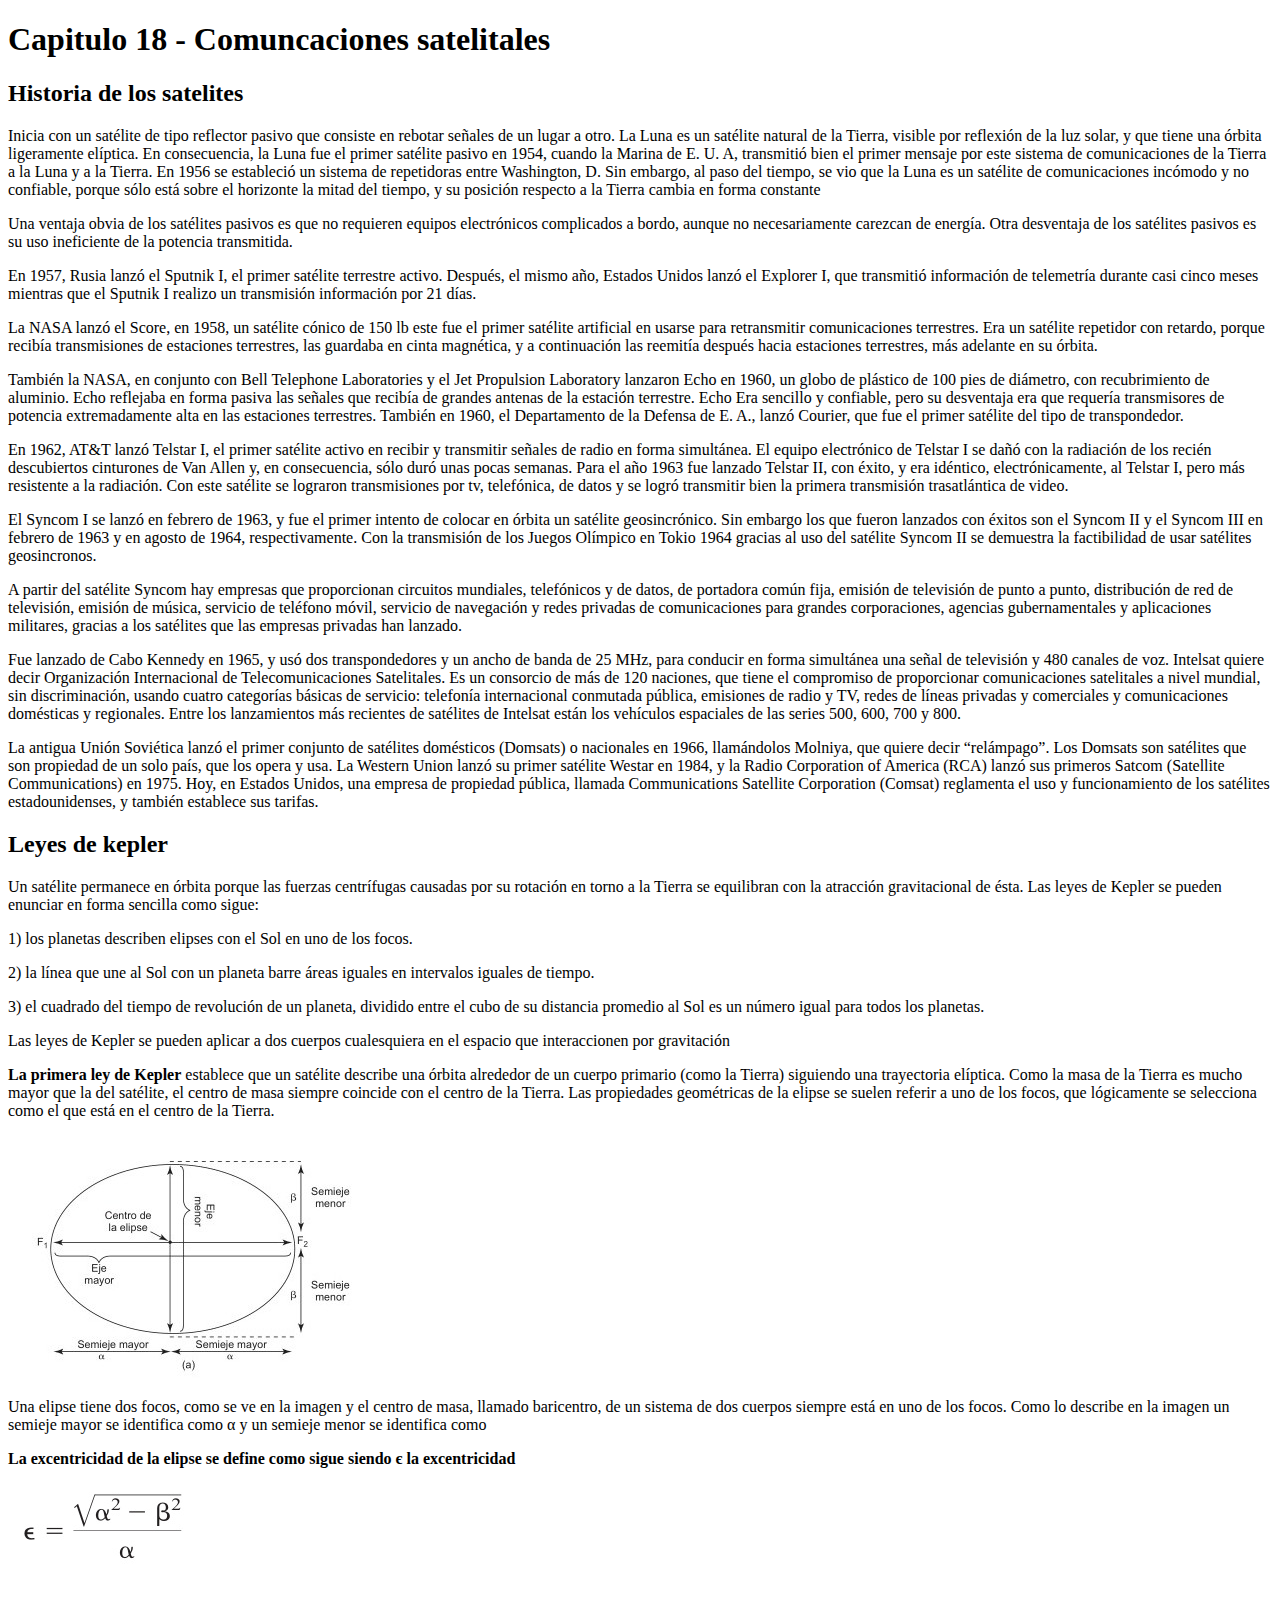
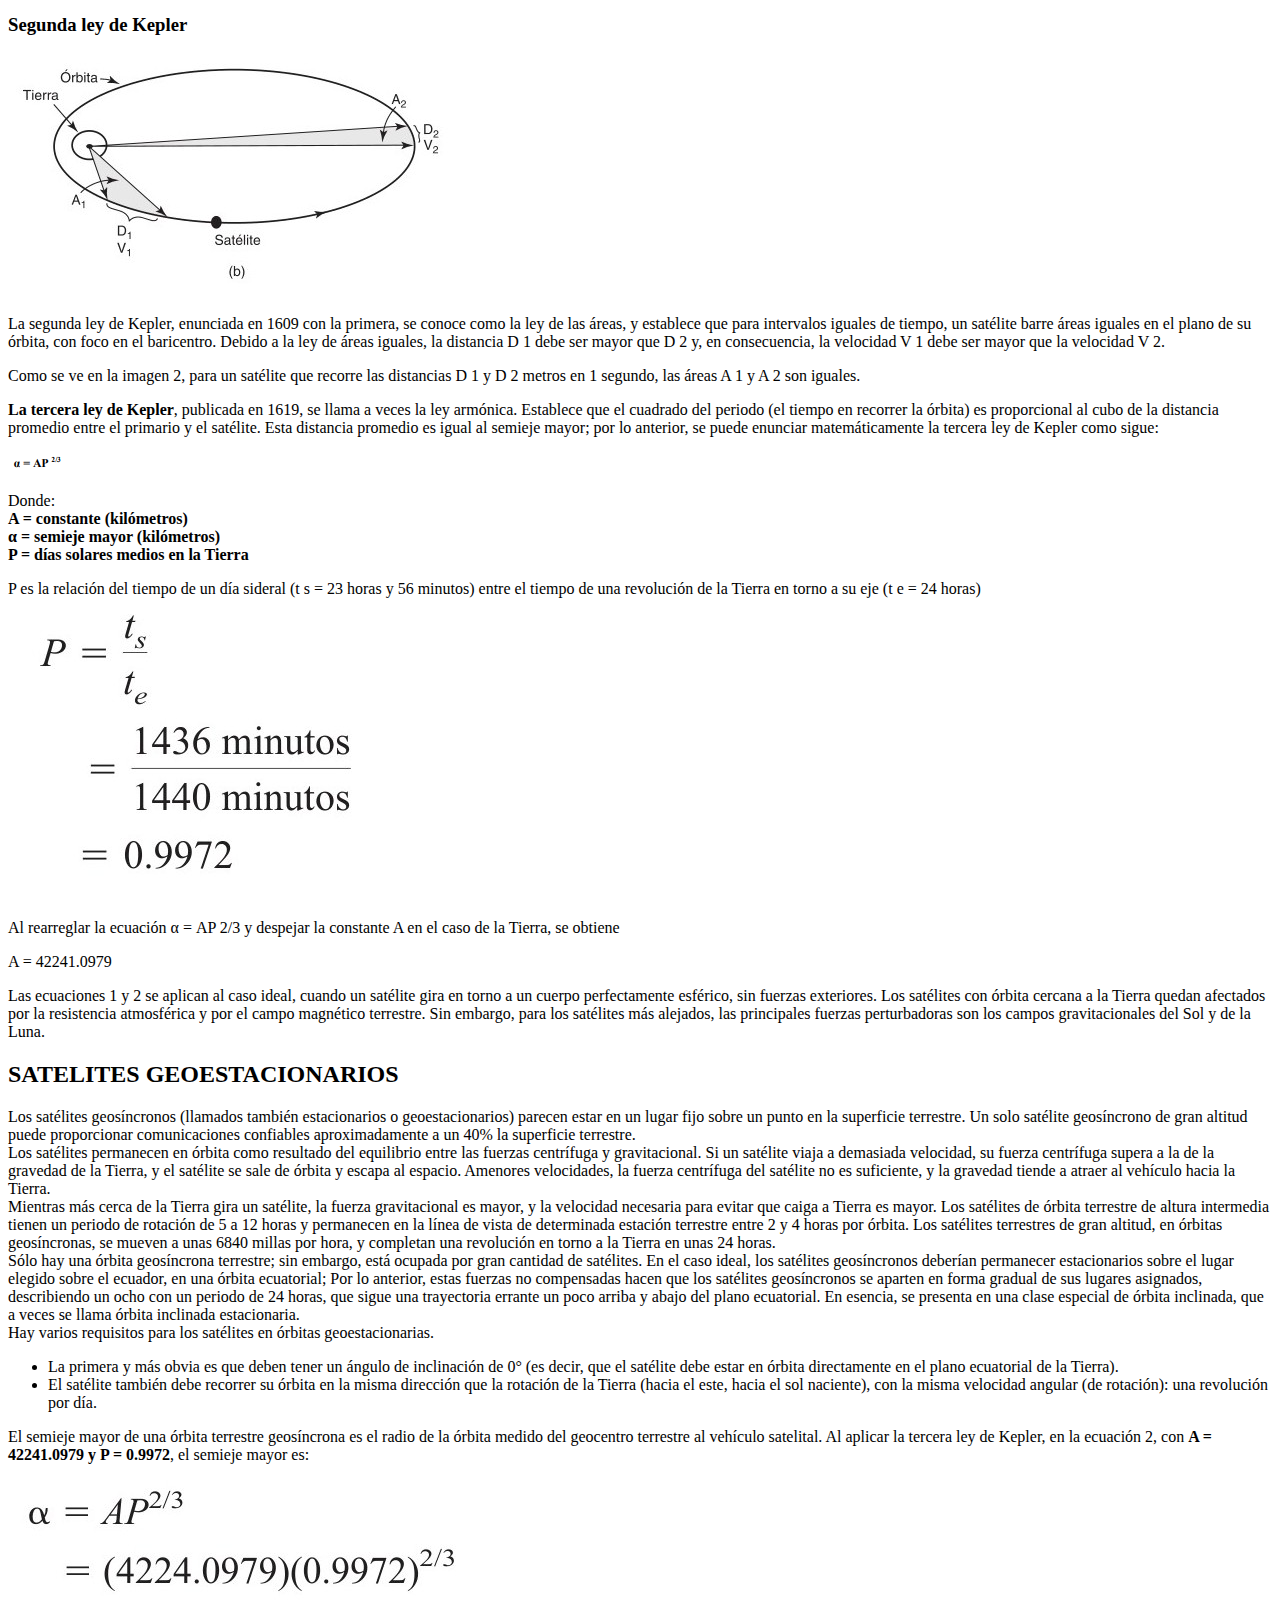
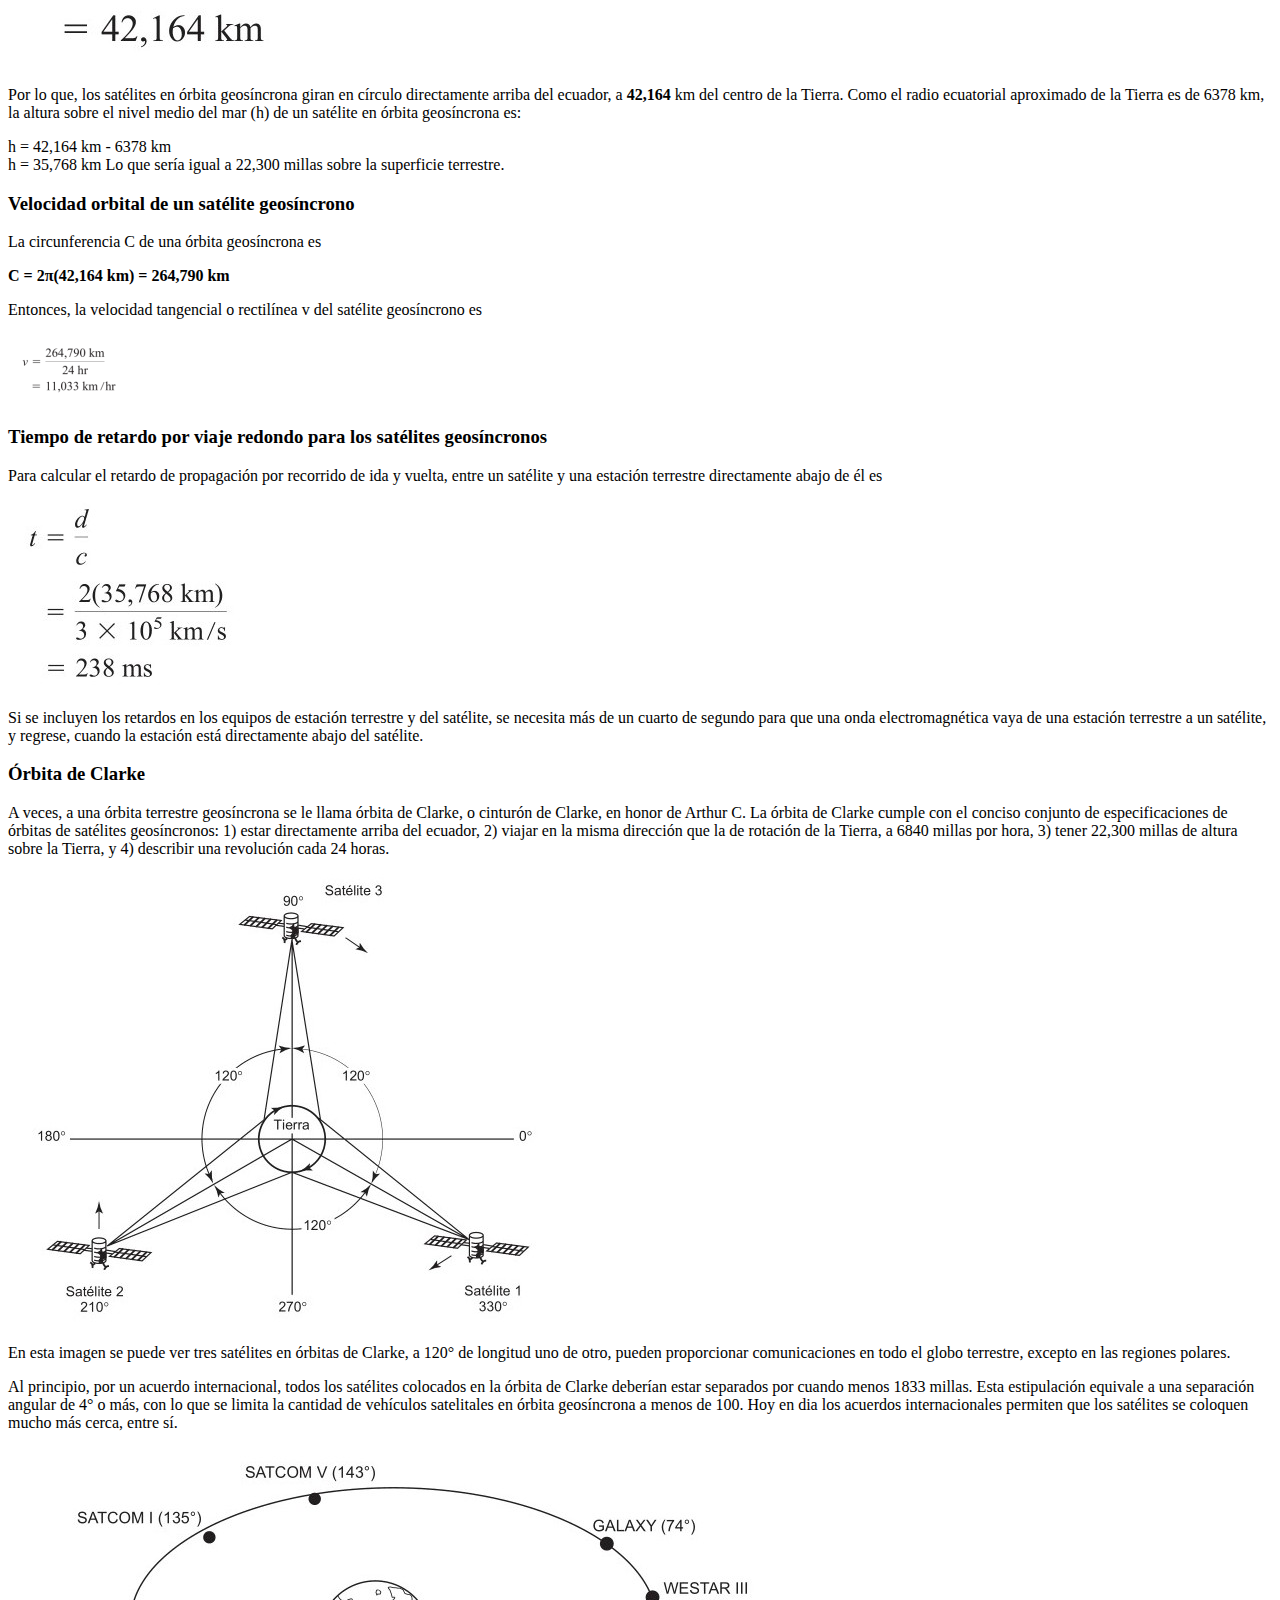
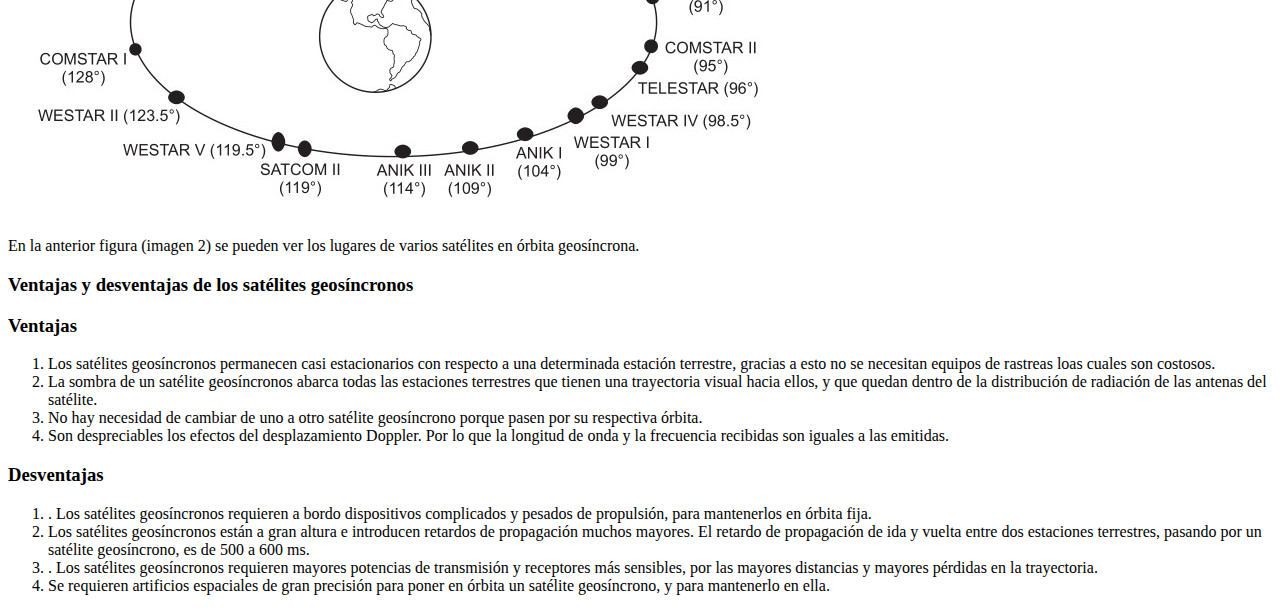
==== cap18.html @ 51e92fa7 "first commit" ====
<!DOCTYPE html>
<html>
<head>
	<meta charset="utf-8">
	<title>Capitulo 18</title>
</head>
<body>
	<div class="contenido">
		<h1>Capitulo 18 - Comuncaciones satelitales</h1>


		<div id="historia-satelites">
			<h2>Historia de los satelites</h2>
			<p>Inicia con un satélite de tipo reflector pasivo que consiste en rebotar señales de un lugar a
otro. La Luna es un satélite natural de la Tierra, visible por reflexión de la luz solar, y que
tiene una órbita ligeramente elíptica. En consecuencia, la Luna fue el primer satélite pasivo
en 1954, cuando la Marina de E. U. A, transmitió bien el primer mensaje por este sistema
de comunicaciones de la Tierra a la Luna y a la Tierra. En 1956 se estableció un sistema de
repetidoras entre Washington, D. Sin embargo, al paso del tiempo, se vio que la Luna es un
satélite de comunicaciones incómodo y no confiable, porque sólo está sobre el horizonte la
mitad del tiempo, y su posición respecto a la Tierra cambia en forma constante</p>
		<p>
			Una ventaja obvia de los satélites pasivos es que no requieren equipos electrónicos
complicados a bordo, aunque no necesariamente carezcan de energía. Otra desventaja de
los satélites pasivos es su uso ineficiente de la potencia transmitida.
		</p>

		<p>
			En 1957, Rusia lanzó el Sputnik I, el primer satélite terrestre activo. Después, el mismo
año, Estados Unidos lanzó el Explorer I, que transmitió información de telemetría durante
casi cinco meses mientras que el Sputnik I realizo un transmisión información por 21 días.

		</p>

		<p>
			La NASA lanzó el Score, en 1958, un satélite cónico de 150 lb este fue el primer satélite
artificial en usarse para retransmitir comunicaciones terrestres. Era un satélite repetidor con
retardo, porque recibía transmisiones de estaciones terrestres, las guardaba en cinta
magnética, y a continuación las reemitía después hacia estaciones terrestres, más adelante
en su órbita.
		</p>

		<p>También la NASA, en conjunto con Bell Telephone Laboratories y el Jet Propulsion
Laboratory lanzaron Echo en 1960, un globo de plástico de 100 pies de diámetro, con
recubrimiento de aluminio. Echo reflejaba en forma pasiva las señales que recibía de
grandes antenas de la estación terrestre. Echo Era sencillo y confiable, pero su desventaja
era que requería transmisores de potencia extremadamente alta en las estaciones terrestres.
También en 1960, el Departamento de la Defensa de E. A., lanzó Courier, que fue el primer
satélite del tipo de transpondedor.
</p>

	<p>
		En 1962, AT&T lanzó Telstar I, el primer satélite activo en recibir y transmitir señales de
radio en forma simultánea. El equipo electrónico de Telstar I se dañó con la radiación de
los recién descubiertos cinturones de Van Allen y, en consecuencia, sólo duró unas pocas
semanas. Para el año 1963 fue lanzado Telstar II, con éxito, y era idéntico,
electrónicamente, al Telstar I, pero más resistente a la radiación. Con este satélite se
lograron transmisiones por tv, telefónica, de datos y se logró transmitir bien la primera
transmisión trasatlántica de video. 
	</p>


	<p>
		El Syncom I se lanzó en febrero de 1963, y fue el primer intento de colocar en órbita un
satélite geosincrónico. Sin embargo los que fueron lanzados con éxitos son el Syncom II y
el Syncom III en febrero de 1963 y en agosto de 1964, respectivamente. Con la transmisión
de los Juegos Olímpico en Tokio 1964 gracias al uso del satélite Syncom II se demuestra la
factibilidad de usar satélites geosincronos.

	</p>

	<p>
		A partir del satélite Syncom hay empresas que proporcionan circuitos mundiales,
telefónicos y de datos, de portadora común fija, emisión de televisión de punto a punto,
distribución de red de televisión, emisión de música, servicio de teléfono móvil, servicio de
navegación y redes privadas de comunicaciones para grandes corporaciones, agencias
gubernamentales y aplicaciones militares, gracias a los satélites que las empresas privadas
han lanzado.

	</p>

	<p>Fue lanzado de Cabo Kennedy en 1965, y usó dos transpondedores y un ancho de banda de
25 MHz, para conducir en forma simultánea una señal de televisión y 480 canales de voz.
Intelsat quiere decir Organización Internacional de Telecomunicaciones Satelitales. Es un
consorcio de más de 120 naciones, que tiene el compromiso de proporcionar
comunicaciones satelitales a nivel mundial, sin discriminación, usando cuatro categorías
básicas de servicio: telefonía internacional conmutada pública, emisiones de radio y TV,
redes de líneas privadas y comerciales y comunicaciones domésticas y regionales. Entre los
lanzamientos más recientes de satélites de Intelsat están los vehículos espaciales de las
series 500, 600, 700 y 800.</p>
		<p>
			La antigua Unión Soviética lanzó el primer conjunto de satélites domésticos (Domsats) o
nacionales en 1966, llamándolos Molniya, que quiere decir “relámpago”. Los Domsats son
satélites que son propiedad de un solo país, que los opera y usa. La Western Union lanzó su
primer satélite Westar en 1984, y la Radio Corporation of America (RCA) lanzó sus
primeros Satcom (Satellite Communications) en 1975. Hoy, en Estados Unidos, una
empresa de propiedad pública, llamada Communications Satellite Corporation (Comsat)
reglamenta el uso y funcionamiento de los satélites estadounidenses, y también establece
sus tarifas.
		</p>
		</div>
		<div id="leyes-de-kepler">
			<h2>Leyes de kepler</h2>

			<p>Un satélite permanece en órbita porque las fuerzas centrífugas causadas por su rotación
en torno a la Tierra se equilibran con la atracción gravitacional de ésta. Las leyes de
Kepler se pueden enunciar en forma sencilla como sigue: </p>
		<p>1) los planetas describen elipses con el Sol en uno de los focos.
</p>
		<p>2) la línea que une al Sol con un planeta barre áreas iguales en intervalos iguales de
tiempo.
</p>
		<p>3) el cuadrado del tiempo de revolución de un planeta, dividido entre el cubo de su
distancia promedio al Sol es un número igual para todos los planetas.</p>
<p>Las leyes de Kepler se pueden aplicar a dos cuerpos cualesquiera en el espacio que
interaccionen por gravitación</p>

<p><strong>La primera ley de Kepler</strong> establece que un satélite describe una órbita alrededor de un
cuerpo primario (como la Tierra) siguiendo una trayectoria elíptica. Como la masa de la
Tierra es mucho mayor que la del satélite, el centro de masa siempre coincide con el
centro de la Tierra. Las propiedades geométricas de la elipse se suelen referir a uno de
los focos, que lógicamente se selecciona como el que está en el centro de la Tierra.
</p>
		
		<img src="img/cap18/cap18-imagen1.jpg">

		<p>Una elipse tiene dos focos, como se ve en la imagen y el centro de masa, llamado baricentro, de
un sistema de dos cuerpos siempre está en uno de los focos.
Como lo describe en la imagen un semieje mayor se identifica como α y un semieje menor se
identifica como 
</p>

		<p><strong>La excentricidad de la elipse se define como sigue siendo є la excentricidad</strong></p>

		<img src="img/cap18/cap18-ecuacion1.jpg">


		<h3>Segunda ley de Kepler</h3>

		<img src="img/cap18/cap18-imagen2.jpg">

		<p>La segunda ley de Kepler, enunciada en 1609 con la primera, se conoce como la ley de las áreas, y
establece que para intervalos iguales de tiempo, un satélite barre áreas iguales en el plano de su
órbita, con foco en el baricentro. Debido a la ley de áreas iguales, la distancia D 1 debe ser mayor
que D 2 y, en consecuencia, la velocidad V 1 debe ser mayor que la velocidad V 2.</p>

		<p>Como se ve en la imagen 2, para un satélite que recorre las distancias D 1 y D 2 metros en 1
segundo, las áreas A 1 y A 2 son iguales.</p>

<p><strong>La tercera ley de Kepler</strong>, publicada en 1619, se llama a veces la ley armónica. Establece que el
cuadrado del periodo (el tiempo en recorrer la órbita) es proporcional al cubo de la distancia
promedio entre el primario y el satélite. Esta distancia promedio es igual al semieje mayor; por lo
anterior, se puede enunciar matemáticamente la tercera ley de Kepler como sigue:</p>

<img src="img/cap18/cap18extra.png">

		<p>
			Donde:
			<br>
			<strong>A = constante (kilómetros)</strong>
			<br>
			<strong>α = semieje mayor (kilómetros)</strong>
			<br>
			<strong>P = días solares medios en la Tierra
</strong>
		</p>

		<p>P es la relación del tiempo de un día sideral (t s = 23 horas y 56 minutos) entre el tiempo de una
revolución de la Tierra en torno a su eje (t e = 24 horas)
</p>

		<img src="img/cap18/cap18-ecuacion-2.jpg">

		<p>Al rearreglar la ecuación α = AP 2/3 y despejar la constante A en el caso de la Tierra, se obtiene</p>
		<p>A = 42241.0979</p>
		<p>Las ecuaciones 1 y 2 se aplican al caso ideal, cuando un satélite gira en torno a un cuerpo
perfectamente esférico, sin fuerzas exteriores. Los satélites con órbita cercana a la Tierra quedan
afectados por la resistencia atmosférica y por el campo magnético terrestre. Sin embargo, para los
satélites más alejados, las principales fuerzas perturbadoras son los campos gravitacionales del Sol
y de la Luna.
</p>
		</div>

		<div id="satelites-geo">
			<h2>SATELITES GEOESTACIONARIOS</h2>

			<p>Los satélites geosíncronos (llamados también estacionarios o geoestacionarios) parecen
estar en un lugar fijo sobre un punto en la superficie terrestre.  Un solo satélite
geosíncrono de gran altitud puede proporcionar comunicaciones confiables
aproximadamente a un 40% la superficie terrestre.<br>	
Los satélites permanecen en órbita como resultado del equilibrio entre las fuerzas
centrífuga y gravitacional. Si un satélite viaja a demasiada velocidad, su fuerza
centrífuga supera a la de la gravedad de la Tierra, y el satélite se sale de órbita y escapa
al espacio. Amenores velocidades, la fuerza centrífuga del satélite no es suficiente, y la
gravedad tiende a atraer al vehículo hacia la Tierra. <br>
Mientras más cerca de la Tierra gira un satélite, la fuerza gravitacional es mayor, y la
velocidad necesaria para evitar que caiga a Tierra es mayor. Los satélites de órbita
terrestre de altura intermedia tienen un periodo de rotación de 5 a 12 horas y
permanecen en la línea de vista de determinada estación terrestre entre 2 y 4 horas por
órbita. Los satélites terrestres de gran altitud, en órbitas geosíncronas, se mueven a unas
6840 millas por hora, y completan una revolución en torno a la Tierra en unas 24 horas.
<br>

Sólo hay una órbita geosíncrona terrestre; sin embargo, está ocupada por gran cantidad de
satélites. En el caso ideal, los satélites geosíncronos deberían permanecer estacionarios
sobre el lugar elegido sobre el ecuador, en una órbita ecuatorial; Por lo anterior, estas
fuerzas no compensadas hacen que los satélites geosíncronos se aparten en forma gradual
de sus lugares asignados, describiendo un ocho con un periodo de 24 horas, que sigue una
trayectoria errante un poco arriba y abajo del plano ecuatorial. En esencia, se presenta en
una clase especial de órbita inclinada, que a veces se llama órbita inclinada estacionaria.
<br>Hay varios requisitos para los satélites en órbitas geoestacionarias. 
</p>

		<ul>
			<li>La primera y más obvia es que deben tener un ángulo de inclinación de 0° (es decir,
que el satélite debe estar en órbita directamente en el plano ecuatorial de la Tierra). </li>
<li>El satélite también debe recorrer su órbita en la misma dirección que la rotación de
la Tierra (hacia el este, hacia el sol naciente), con la misma velocidad angular (de
rotación): una revolución por día.
</li>
		</ul>

		<p>El semieje mayor de una órbita terrestre geosíncrona es el radio de la órbita medido del
geocentro terrestre al vehículo satelital. Al aplicar la tercera ley de Kepler, en la ecuación 2,
con <strong>A = 42241.0979 y P = 0.9972</strong>, el semieje mayor es:
</p>

		<img src="img/cap18/cap18-ecuacion 3.jpg">

		<p>Por lo que, los satélites en órbita geosíncrona giran en círculo directamente arriba del
ecuador, a <strong> 42,164</strong> km del centro de la Tierra. Como el radio ecuatorial aproximado de la
Tierra es de 6378 km, la altura sobre el nivel medio del mar (h) de un satélite en órbita
geosíncrona es:
</p>

<p>h = 42,164 km - 6378 km <br>
h = 35,768 km Lo que sería igual a 22,300 millas sobre la superficie terrestre.</p>


	<h3>Velocidad orbital de un satélite geosíncrono
</h3>
<p>La circunferencia C de una órbita geosíncrona es</p>
<p><strong>C = 2π(42,164 km)
= 264,790 km</strong></p>

<p>Entonces, la velocidad tangencial o rectilínea v del satélite geosíncrono es</p>
	<img src="img/cap18/extra2.png">

		<h3>Tiempo de retardo por viaje redondo para los satélites geosíncronos</h3>

		<p>
			Para calcular el retardo de propagación por recorrido de ida y vuelta, entre un satélite y
una estación terrestre directamente abajo de él es
		</p>

		<img src="img/cap18/cap18-ecuacion 5.jpg">

		<p>Si se incluyen los retardos en los equipos de estación terrestre y del satélite, se
necesita más de un cuarto de segundo para que una onda electromagnética vaya de
una estación terrestre a un satélite, y regrese, cuando la estación está directamente
abajo del satélite.
</p>

<h3>Órbita de Clarke</h3>

<p>A veces, a una órbita terrestre geosíncrona se le llama órbita de Clarke, o cinturón
de Clarke, en honor de Arthur C. La órbita de Clarke cumple con el conciso
conjunto de especificaciones de órbitas de satélites geosíncronos: 1) estar
directamente arriba del ecuador, 2) viajar en la misma dirección que la de rotación
de la Tierra, a 6840 millas por hora, 3) tener 22,300 millas de altura sobre la Tierra,
y 4) describir una revolución cada 24 horas.</p>

<img src="img/cap18/cap18-imagen3.jpg">

<p>En esta imagen se puede ver tres satélites en órbitas de Clarke, a 120° de longitud
uno de otro, pueden proporcionar comunicaciones en todo el globo terrestre,
excepto en las regiones polares.
</p>

		<p>Al principio, por un acuerdo internacional, todos los satélites colocados en la órbita
de Clarke deberían estar separados por cuando menos 1833 millas. Esta estipulación
equivale a una separación angular de 4° o más, con lo que se limita la cantidad de
vehículos satelitales en órbita geosíncrona a menos de 100. Hoy en dia los acuerdos
internacionales permiten que los satélites se coloquen mucho más cerca, entre sí.</p>

		<img src="img/cap18/cap18-imagen4.jpg">
		<p>En la anterior figura (imagen 2) se pueden ver los lugares de varios satélites en órbita
geosíncrona.</p>

		<h3>Ventajas y desventajas de los satélites geosíncronos</h3>
		<h3>Ventajas </h3>

		<ol>
			<li>Los satélites geosíncronos permanecen casi estacionarios con respecto a una
determinada estación terrestre, gracias a esto no se necesitan equipos de rastreas
loas cuales son costosos.
</li>
<li>La sombra de un satélite geosíncronos abarca todas las estaciones terrestres que
tienen una trayectoria visual hacia ellos, y que quedan dentro de la distribución de
radiación de las antenas del satélite.
</li>
<li>No hay necesidad de cambiar de uno a otro satélite geosíncrono porque pasen por su
respectiva órbita.</li>
<li>Son despreciables los efectos del desplazamiento Doppler. Por lo que la longitud de
onda y la frecuencia recibidas son iguales a las emitidas.</li>
		</ol>

		<h3>Desventajas</h3>
		<ol>
			<li>. Los satélites geosíncronos requieren a bordo dispositivos complicados y pesados de
propulsión, para mantenerlos en órbita fija.</li>
<li>Los satélites geosíncronos están a gran altura e introducen retardos de propagación
muchos mayores. El retardo de propagación de ida y vuelta entre dos estaciones
terrestres, pasando por un satélite geosíncrono, es de 500 a 600 ms.</li>
<li>. Los satélites geosíncronos requieren mayores potencias de transmisión y receptores
más sensibles, por las mayores distancias y mayores pérdidas en la trayectoria.
</li>
<li>Se requieren artificios espaciales de gran precisión para poner en órbita un satélite
geosíncrono, y para mantenerlo en ella.
</li>
		</ol>
		</div>
	</div>
</body>
</html>
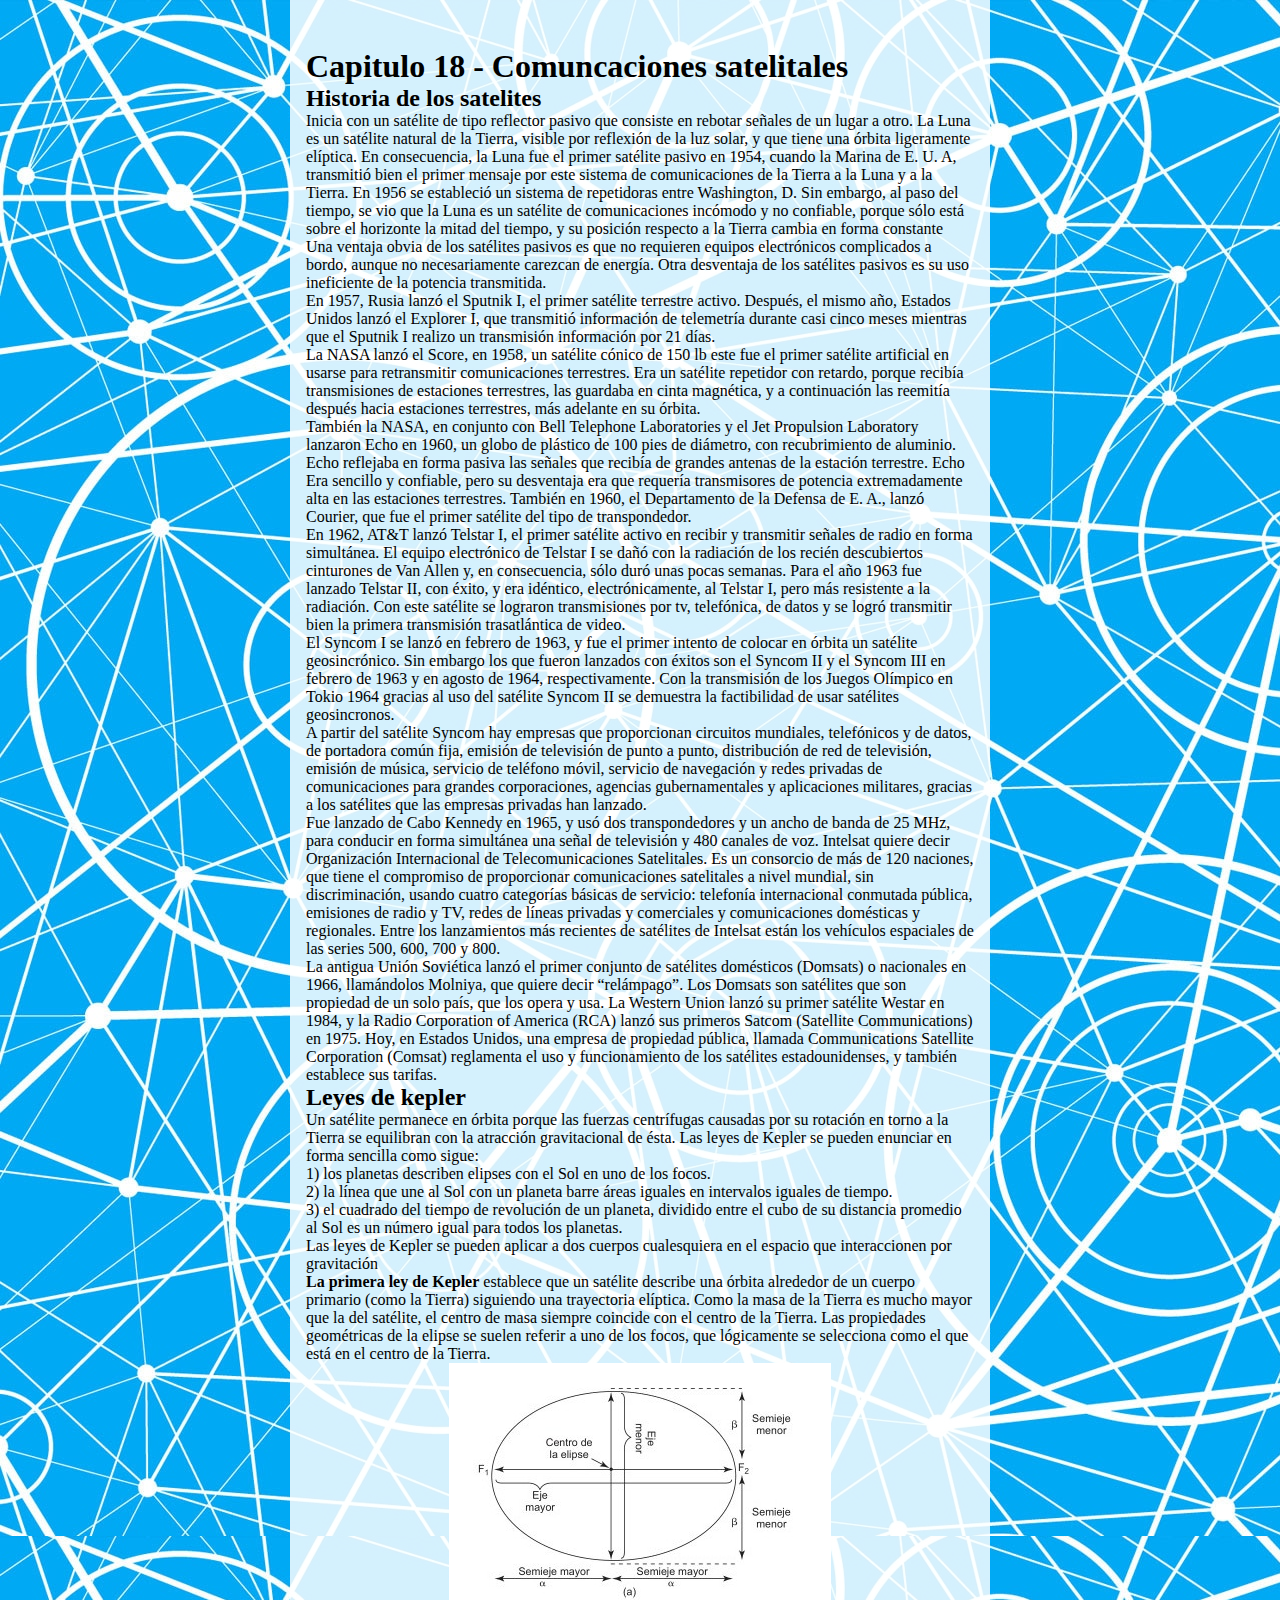
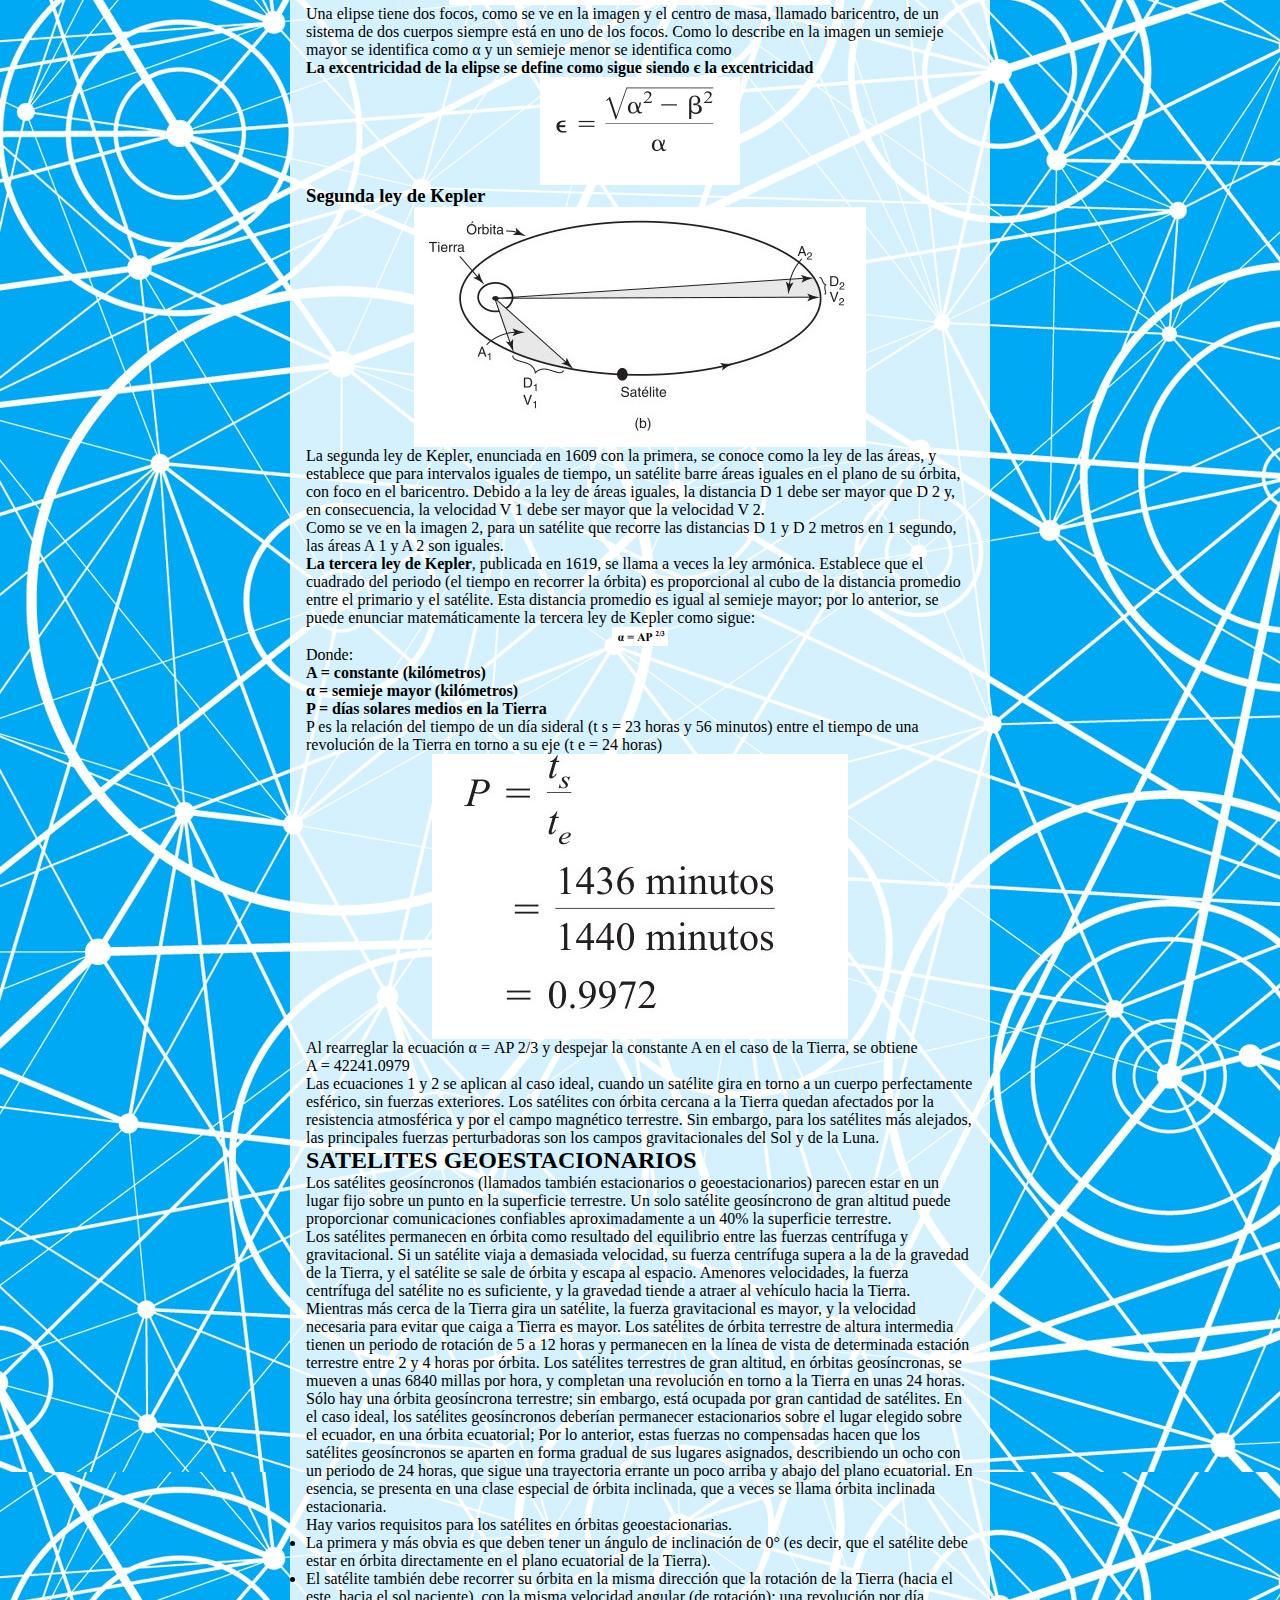
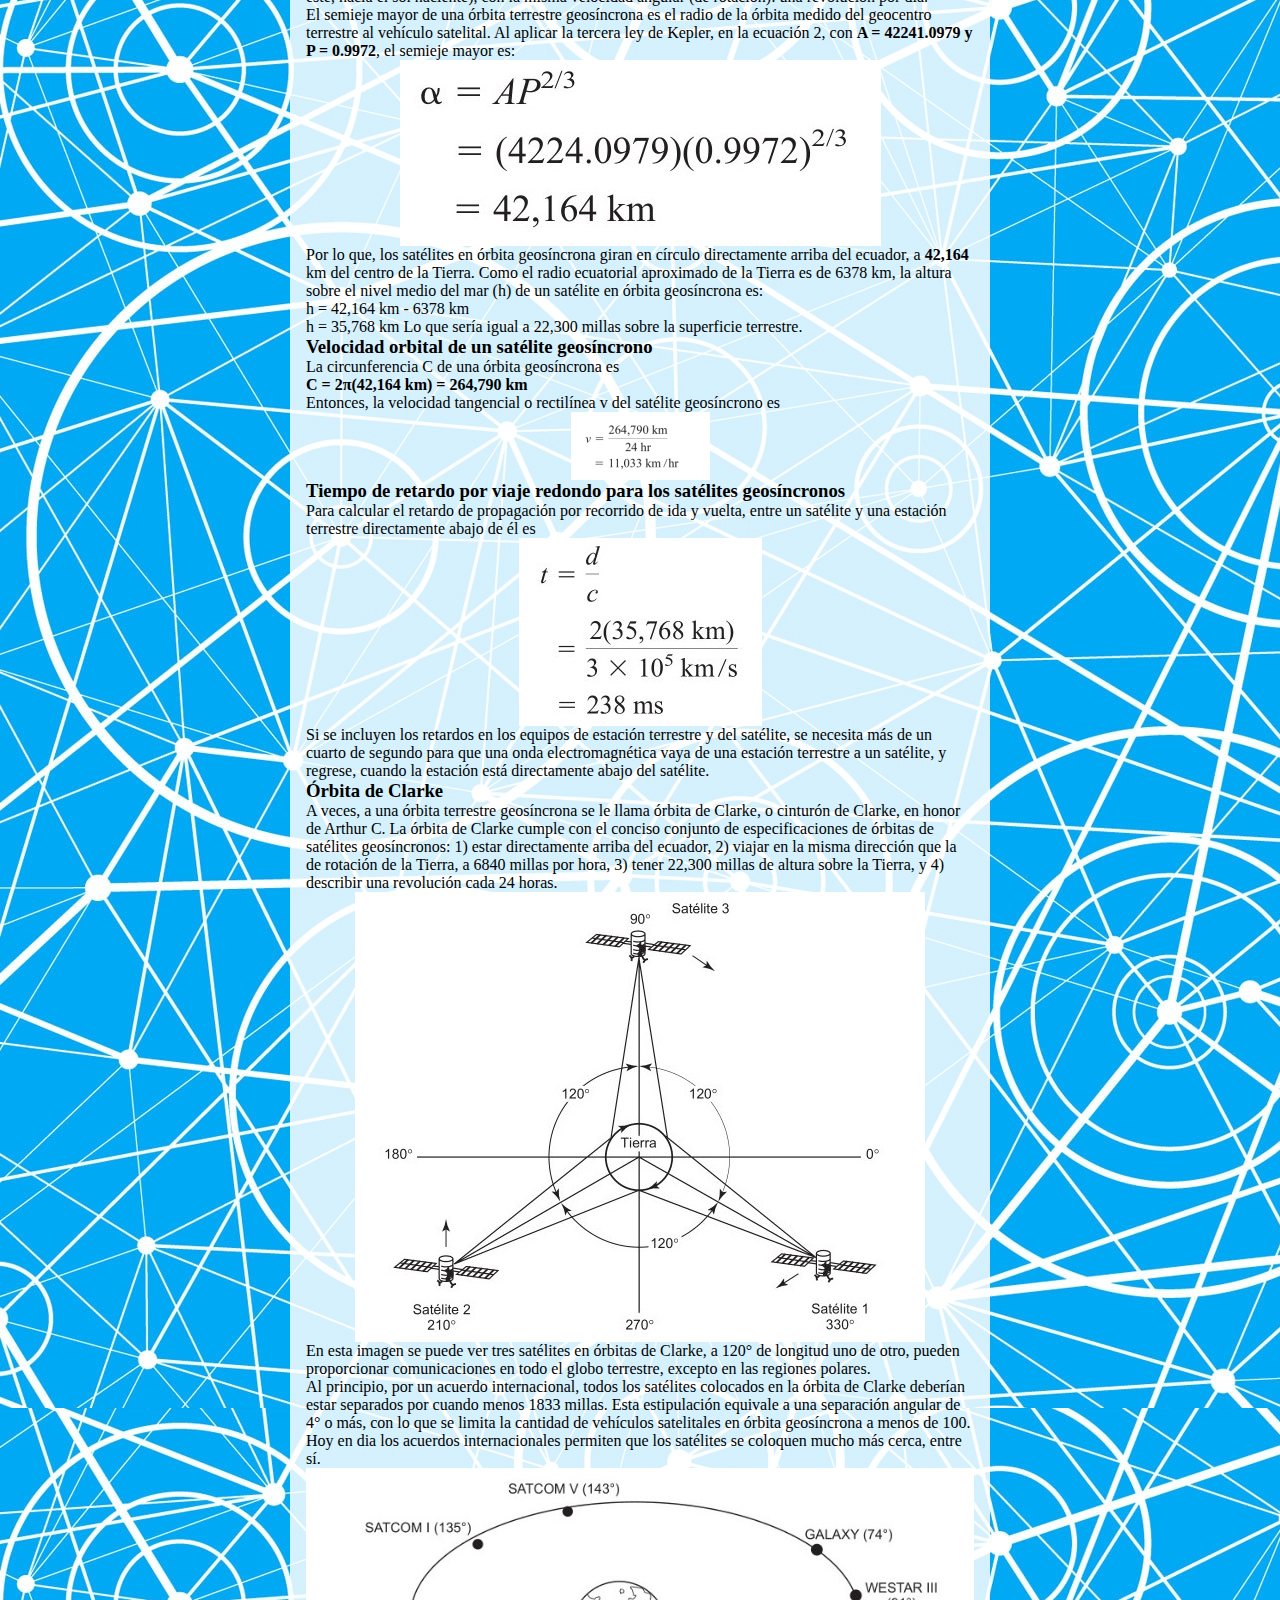
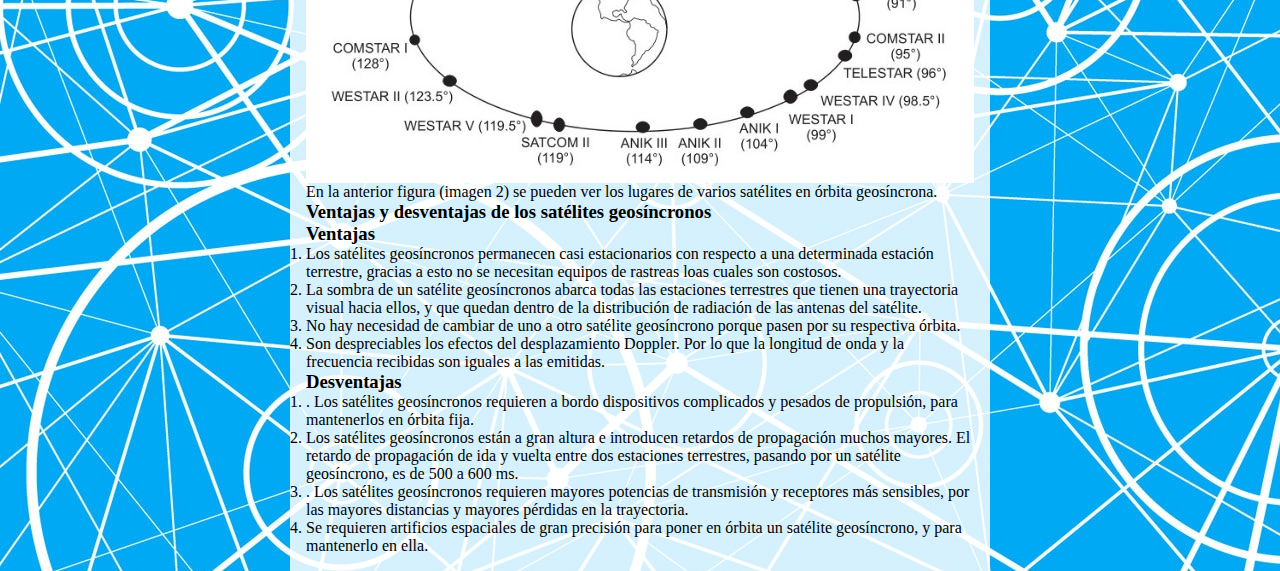
==== commit 2c9940eb: "nuevo" ====
--- a/cap18.html
+++ b/cap18.html
@@ -3,6 +3,7 @@
 <head>
 	<meta charset="utf-8">
 	<title>Capitulo 18</title>
+	<link rel="stylesheet" type="text/css" href="css/style.css">
 </head>
 <body>
 	<div class="contenido">
--- a/css/style.css
+++ b/css/style.css
@@ -0,0 +1,126 @@
+*, html {
+  margin: 0;
+  padding: 0;
+}
+
+*, *::before, *::after {
+  margin: 0;
+  padding: 0;
+  box-sizing: border-box;
+  position: relative;
+}
+
+body {
+  background-image: url(../img/large-leo-satellite-constellations-lshaped-1536x1536.jpg);
+}
+
+header {
+  height: 100vh;
+  max-height: 500px;
+  background: green;
+  display: flex;
+  justify-content: center;
+  align-items: center;
+  flex-direction: column;
+  background-image: url(../img/catagory_satellite_banner.jpg);
+  background-attachment: fixed;
+  background-position: center;
+  background-repeat: no-repeat;
+  background-size: cover;
+}
+header .text {
+  text-align: center;
+}
+
+.chapter {
+  margin-bottom: 2rem;
+}
+
+.content-section {
+  max-width: 400px;
+  padding: 1rem;
+  margin: 0 auto;
+}
+.content-section .chapter {
+  background: #f4f7ff;
+}
+.content-section h2.header-title {
+  margin-bottom: 3rem;
+  text-align: center;
+}
+.content-section .chapter-content h2 {
+  margin-bottom: 1rem;
+  margin-top: 1rem;
+  font-size: 2rem;
+  text-align: center;
+}
+.content-section .chapter-content ul {
+  padding: 0 1rem 1rem;
+}
+.content-section .chapter-content li {
+  margin-bottom: 0.5rem;
+}
+.content-section a {
+  color: blue;
+  text-decoration: none;
+}
+
+.chapter-img-container {
+  background: #10ff00;
+  width: 100%;
+  padding-top: 100%;
+  position: relative;
+  display: flex;
+  justify-content: center;
+}
+.chapter-img-container img {
+  position: absolute;
+  top: 50%;
+  transform: translateY(-50%);
+  height: 50px;
+}
+
+@media (min-width: 800px) {
+  .content-section {
+    max-width: 600px;
+  }
+  .content-section .chapter {
+    display: grid;
+    grid-template-columns: 1fr 1fr;
+    grid-gap: 2rem;
+  }
+  .content-section .chapter .chapter-content h2 {
+    text-align: left;
+  }
+  .content-section .chapter .chapter-content ul {
+    margin: 0;
+    padding: 0;
+  }
+  .content-section .chapter:nth-of-type(even) {
+    /*grid-gap: 1rem;*/
+  }
+  .content-section .chapter:nth-of-type(even) .chapter-img-container {
+    grid-column: 2/-1;
+    grid-row: 1;
+  }
+  .content-section .chapter:nth-of-type(even) .chapter-content {
+    grid-column: 1/2;
+    grid-row: 1;
+    margin-left: 2rem;
+  }
+}
+.contenido {
+  max-width: 700px;
+  background: #ffffffd4;
+  margin: 0 auto;
+  padding: 1rem;
+  padding-top: 3rem;
+}
+.contenido img {
+  max-width: 100%;
+  display: inherit;
+  text-align: center;
+  margin: 0 auto;
+}
+
+/*# sourceMappingURL=style.css.map */
